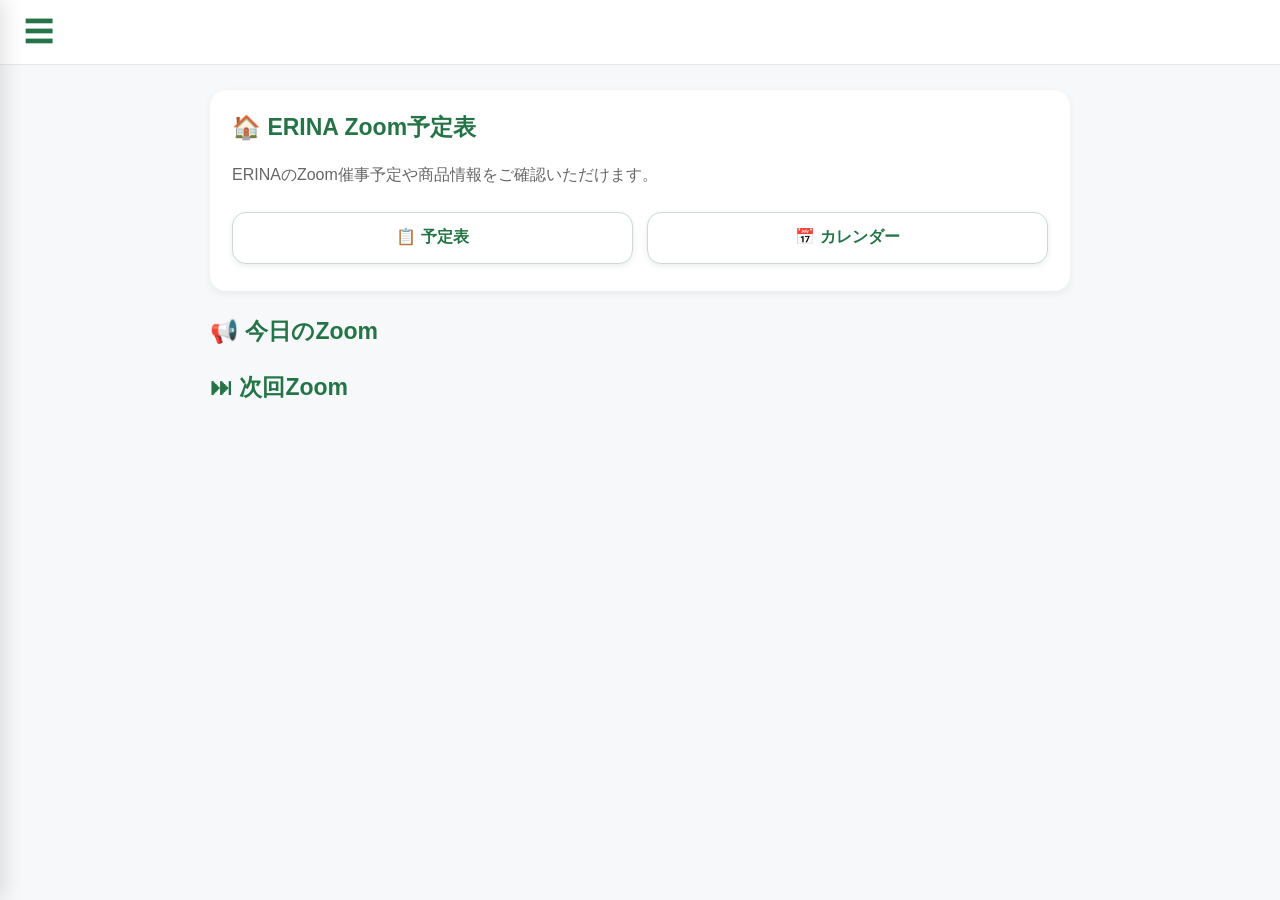
==== index.html @ e4d7b97b "変更" ====
<!DOCTYPE html>
<html lang="ja">

<head>

<meta charset="UTF-8">

<meta name="viewport" content="width=device-width, initial-scale=1.0">

<title>ERINA Zoom予定表</title>

<link rel="stylesheet" href="style.css">

<link rel="manifest" href="./manifest.json">

</head>


<body>


<!-- ===================== -->
<!-- ヘッダー -->
<!-- ===================== -->

<header class="header">

    <div class="header-inner">


        <!-- 三本線メニュー -->

        <button
            id="menuButton"
            class="menu-button"
            type="button"
            aria-label="メニュー"
        >
            ☰
        </button>


    </div>

</header>



<!-- ===================== -->
<!-- メニュー背景 -->
<!-- ===================== -->

<div
    id="menuOverlay"
    class="menu-overlay"
></div>



<!-- ===================== -->
<!-- サイドメニュー -->
<!-- ===================== -->

<nav
    id="sideMenu"
    class="side-menu"
>


    <div class="side-menu-header">

        <strong>
            ERINA
        </strong>


        <button
            id="menuClose"
            type="button"
            aria-label="閉じる"
        >
            ×
        </button>

    </div>



    <div class="side-menu-content">


        <button
            class="menu-item active"
            data-view="home"
        >
            🏠 ホーム
        </button>



        <button
            class="menu-item"
            data-view="schedule"
        >
            📋 催事予定表
        </button>



        <button
            class="menu-item"
            data-view="calendar"
        >
            📅 カレンダー
        </button>



        <!-- ================= -->
        <!-- 使い方 -->
        <!-- ================= -->

        <div class="menu-group">

            <div class="menu-group-title">
                📱 使い方
            </div>


            <button
                class="submenu-item"
                data-guide="iphone"
            >
                iPhone
            </button>


            <button
                class="submenu-item"
                data-guide="ipad"
            >
                iPad
            </button>


            <button
                class="submenu-item"
                data-guide="android"
            >
                Android
            </button>


            <button
                class="submenu-item"
                data-guide="zoom"
            >
                Zoomアプリのインストール
            </button>

        </div>



        <!-- ================= -->
        <!-- 商品紹介 -->
        <!-- ================= -->

        <div class="menu-group">

            <div class="menu-group-title">
                🛍️ 商品紹介
            </div>


            <button
                class="submenu-item"
                data-category="スキンケア"
            >
                スキンケア
            </button>


            <button
                class="submenu-item"
                data-category="ヘルスケア"
            >
                ヘルスケア
            </button>


            <button
                class="submenu-item"
                data-category="生活用品"
            >
                生活用品
            </button>


            <button
                class="submenu-item"
                data-category="販促品"
            >
                販促品
            </button>

        </div>


    </div>

</nav>



<!-- ===================== -->
<!-- メイン -->
<!-- ===================== -->

<main>


<!-- ===================== -->
<!-- ホーム -->
<!-- ===================== -->

<section
    id="homeView"
    class="app-view active-view"
>


    <div class="home-card">

    <h2>
        🏠 ERINA Zoom予定表
    </h2>


    <p>
        ERINAのZoom催事予定や商品情報をご確認いただけます。
    </p>


    <div class="home-buttons">

        <button
            type="button"
            class="home-nav-button"
            data-view="schedule"
        >
            📋 予定表
        </button>


        <button
            type="button"
            class="home-nav-button"
            data-view="calendar"
        >
            📅 カレンダー
        </button>

    </div>

</div>



    <section>

        <h2>
            📢 今日のZoom
        </h2>


        <div id="today">

        </div>

    </section>



    <section>

        <h2>
            ⏭ 次回Zoom
        </h2>


        <div id="next">

        </div>

    </section>


</section>



<!-- ===================== -->
<!-- 催事予定表 -->
<!-- ===================== -->

<section
    id="scheduleView"
    class="app-view"
    style="display:none;"
>


    <h2>
        📋 催事予定表
    </h2>


    <section>

        <h3>
            📢 今日のZoom
        </h3>


        <div id="scheduleToday">

        </div>

    </section>



    <section>

        <h3>
            📅 今週の予定
        </h3>


        <div id="week">

        </div>

    </section>



    <section>

        <h3>
            📋 スケジュール表
        </h3>


        <div id="allSchedule">

        </div>

    </section>


</section>



<!-- ===================== -->
<!-- カレンダー -->
<!-- ===================== -->

<section
    id="calendarView"
    class="app-view"
    style="display:none;"
>


    <div class="calendar-header">


        <button id="prevMonth">
            ◀
        </button>


        <h2 id="monthTitle">
        </h2>


        <button id="nextMonth">
            ▶
        </button>


    </div>



    <div class="calendar-week">

        <div>月</div>
        <div>火</div>
        <div>水</div>
        <div>木</div>
        <div>金</div>
        <div>土</div>
        <div>日</div>

    </div>



    <div id="calendar">

    </div>


</section>



<!-- ===================== -->
<!-- 使い方 -->
<!-- ===================== -->

<section
    id="guideView"
    class="app-view"
    style="display:none;"
>


    <h2>
        📱 使い方
    </h2>


    <div id="guideContent">

        <p class="empty">
            使い方を選択してください。
        </p>

    </div>


</section>



<!-- ===================== -->
<!-- 商品紹介 -->
<!-- ===================== -->

<section
    id="productsView"
    class="app-view"
    style="display:none;"
>


    <h2>
        🛍️ 商品紹介
    </h2>


    <div id="productList">

        <p class="empty">
            商品カテゴリーを選択してください。
        </p>

    </div>


</section>


</main>



<!-- ===================== -->
<!-- 催事詳細モーダル -->
<!-- ===================== -->

<div
    id="modal"
    class="modal"
>


    <div class="modal-content">


        <button id="closeModal">
            ×
        </button>


        <div id="eventDetail">

        </div>


    </div>

</div>

<!-- ===================== -->
<!-- Zoomパスワードモーダル -->
<!-- ===================== -->

<div
    id="passwordModal"
    class="modal"
>

    <div class="modal-content">

        <button
            id="closePasswordModal"
            type="button"
        >
            ×
        </button>

        <div id="passwordContent">

            <h2>
                🔐 Zoom参加パスワード
            </h2>

            <p>
                この催事はパスワードが必要です。
            </p>

            <input
                type="password"
                id="zoomPassword"
                placeholder="パスワードを入力してください"
                autocomplete="off"
            >

            <button
                id="passwordSubmit"
                type="button"
                class="zoom-btn"
            >
                Zoomに参加
            </button>

            <p
                id="passwordError"
                style="display:none;"
            >
                パスワードが正しくありません。
            </p>

        </div>

    </div>

</div>

<!-- ===================== -->
<!-- JavaScript -->
<!-- ===================== -->

<script src="app.js"></script>


</body>

</html>
---- style.css ----
/* ===============================
   ERINA Zoom予定表
   新デザイン
================================ */


/* ===============================
   基本
================================ */

* {
    box-sizing: border-box;
}


html {
    margin: 0;
    padding: 0;
}


body {
    margin: 0;
    padding: 0;

    font-family:
        -apple-system,
        BlinkMacSystemFont,
        "Segoe UI",
        "Hiragino Kaku Gothic ProN",
        "Yu Gothic",
        sans-serif;

    background: #f7f8fa;
    color: #333;
}


/* ===============================
   ヘッダー
================================ */

.header {
    background: #ffffff;

    border-bottom: 1px solid #e5e7eb;

    position: sticky;
    top: 0;

    z-index: 1000;
}


.header-inner {
    min-height: 64px;

    display: flex;
    align-items: center;

    padding: 8px 15px;
}


/* ===============================
   三本線ボタン
================================ */

.menu-button {
    width: 48px;
    height: 48px;

    border: none;
    border-radius: 12px;

    background: #ffffff;

    color: #247447;

    font-size: 30px;
    line-height: 1;

    cursor: pointer;

    display: flex;
    align-items: center;
    justify-content: center;

    padding: 0;
}


.menu-button:hover {
    background: #f0f5f2;
}


.menu-button:active {
    transform: scale(0.96);
}


/* ===============================
   メニュー背景
================================ */

.menu-overlay {
    position: fixed;

    inset: 0;

    background: rgba(0, 0, 0, 0.35);

    z-index: 1998;

    display: none;
}


.menu-overlay.show {
    display: block;
}


/* ===============================
   サイドメニュー
================================ */

.side-menu {
    position: fixed;

    top: 0;
    left: 0;

    width: 300px;
    max-width: 85vw;
    height: 100vh;

    background: #ffffff;

    z-index: 1999;

    transform: translateX(-100%);

    transition: transform 0.25s ease;

    box-shadow: 4px 0 20px rgba(0, 0, 0, 0.12);

    overflow-y: auto;
}


.side-menu.open {
    transform: translateX(0);
}


/* ===============================
   メニュー上部
================================ */

.side-menu-header {
    height: 70px;

    display: flex;

    align-items: center;
    justify-content: space-between;

    padding: 0 18px;

    border-bottom: 1px solid #eeeeee;

    background: #f8faf9;
}


.side-menu-header strong {
    font-size: 22px;

    color: #247447;
}


#menuClose {
    width: 42px;
    height: 42px;

    border: none;
    border-radius: 50%;

    background: #eeeeee;

    color: #555;

    font-size: 28px;

    cursor: pointer;
}


#menuClose:hover {
    background: #e2e2e2;
}


/* ===============================
   メニュー内容
================================ */

.side-menu-content {
    padding: 12px;
}


.menu-item,
.submenu-item {
    width: 100%;

    border: none;

    background: transparent;

    text-align: left;

    cursor: pointer;

    font-family: inherit;

    color: #333;
}


/* メインメニュー */

.menu-item {
    padding: 15px 14px;

    margin-bottom: 4px;

    border-radius: 10px;

    font-size: 16px;

    font-weight: 600;
}


.menu-item:hover {
    background: #f1f6f3;
}


.menu-item.active {
    background: #e8f3ed;

    color: #247447;
}


/* ===============================
   メニューグループ
================================ */

.menu-group {
    margin-top: 10px;

    padding-top: 10px;

    border-top: 1px solid #eeeeee;
}


.menu-group-title {
    padding: 10px 14px 7px;

    color: #247447;

    font-size: 15px;

    font-weight: bold;
}


.submenu-item {
    padding: 11px 14px 11px 34px;

    border-radius: 8px;

    font-size: 15px;
}


.submenu-item:hover {
    background: #f5f7f6;
}


/* ===============================
   メインコンテンツ
================================ */

main {
    width: 100%;

    max-width: 900px;

    margin: 0 auto;

    padding: 20px 15px 50px;
}


.app-view {
    width: 100%;
}


.app-view h2 {
    margin: 10px 0 18px;

    font-size: 21px;

    color: #247447;
}


.app-view h3 {
    margin: 22px 0 12px;

    font-size: 17px;

    color: #555;
}


/* ===============================
   ホーム
================================ */

.home-card {
    background: #ffffff;

    border-radius: 16px;

    padding: 22px;

    margin-bottom: 25px;

    box-shadow:
        0 3px 10px rgba(0, 0, 0, 0.06);
}


.home-card h2 {
    margin-top: 0;

    color: #247447;
}


.home-card p {
    margin-bottom: 0;

    line-height: 1.8;

    color: #666;
}


/* ===============================
   セクション
================================ */

section {
    margin-bottom: 25px;
}


/* ===============================
   イベントカード
================================ */

.event-card {
    display: block;

    background: #ffffff;

    padding: 18px 20px;

    border-radius: 16px;

    margin-bottom: 12px;

    box-shadow:
        0 3px 10px rgba(0, 0, 0, 0.06);

    cursor: pointer;

    transition:
        transform 0.15s ease,
        box-shadow 0.15s ease;
}


.event-card:hover {
    transform: translateY(-1px);

    box-shadow:
        0 5px 14px rgba(0, 0, 0, 0.09);
}


.event-header {
    display: flex;

    align-items: center;

    justify-content: space-between;

    gap: 10px;

    margin-bottom: 8px;
}


.event-date {
    font-size: 17px;

    font-weight: bold;

    color: #247447;
}


.event-time {
    font-size: 15px;

    color: #555;

    font-weight: bold;
}


.event-title {
    font-size: 18px;

    font-weight: bold;

    color: #222;

    line-height: 1.5;

    margin-top: 8px;
}


/* ===============================
   今日・次回
================================ */

#today .event-card {
    border-left: 6px solid #247447;
}


#next .event-card {
    background: #eef7ff;

    border-left: 6px solid #3478d4;
}


#week .event-card {
    border-left: 6px solid #247447;
}


/* ===============================
   Zoomボタン
================================ */

.zoom-btn {
    display: inline-block;

    margin-top: 15px;

    background: #2d8cff;

    color: #ffffff;

    padding: 12px 25px;

    border-radius: 30px;

    text-decoration: none;

    font-weight: bold;

    text-align: center;
}


.zoom-btn:hover {
    opacity: 0.85;
}


/* ===============================
   空表示
================================ */

.empty {
    background: #ffffff;

    padding: 20px;

    border-radius: 15px;

    text-align: center;

    color: #777;
}


/* ===============================
   カレンダー
================================ */

.calendar-header {
    display: flex;

    justify-content: space-between;

    align-items: center;

    margin-bottom: 15px;
}


.calendar-header button {
    border: none;

    background: #ffffff;

    padding: 10px 15px;

    border-radius: 10px;

    cursor: pointer;

    box-shadow:
        0 2px 5px rgba(0, 0, 0, 0.08);
}


.calendar-header h2 {
    margin: 0;
}


.calendar-week {
    display: grid;

    grid-template-columns: repeat(7, 1fr);

    background: #ffffff;

    border-radius: 10px 10px 0 0;

    overflow: hidden;
}


.calendar-week div {
    text-align: center;

    padding: 10px 0;

    font-weight: bold;

    border-bottom: 1px solid #eeeeee;
}


#calendar {
    display: grid;

    grid-template-columns: repeat(7, 1fr);

    background: #ffffff;

    border-radius: 0 0 15px 15px;

    overflow: hidden;
}


.calendar-day {
    min-height: 100px;

    padding: 8px;

    border: 1px solid #eeeeee;

    cursor: pointer;
}


.calendar-event {
    color: #ffffff;

    font-size: 12px;

    border-radius: 5px;

    padding: 4px;

    margin-top: 5px;

    overflow: hidden;

    white-space: nowrap;

    text-overflow: ellipsis;
}


/* ===============================
   使い方
================================ */

#guideContent {
    margin-top: 15px;
}


.guide-image {
    width: 100%;

    margin-top: 20px;

    text-align: center;
}


.guide-image img {
    display: block;

    width: 100%;

    max-width: 1200px;

    height: auto;

    margin: 0 auto;

    border-radius: 12px;
}


.guide-button {
    display: block;

    width: 100%;

    padding: 14px 18px;

    margin-bottom: 10px;

    border: none;

    border-radius: 10px;

    background: #ffffff;

    color: #247447;

    font-size: 16px;

    font-weight: bold;

    text-align: left;

    cursor: pointer;

    box-shadow:
        0 2px 7px rgba(0, 0, 0, 0.06);
}


/* ===============================
   商品
================================ */

#productList {
    margin-top: 15px;
}


.product-card {
    background: #ffffff;

    border-radius: 16px;

    padding: 18px;

    margin-bottom: 15px;

    box-shadow:
        0 3px 10px rgba(0, 0, 0, 0.06);
}


.product-card img {
    display: block;

    width: 100%;

    max-height: 240px;

    object-fit: contain;

    border-radius: 12px;

    margin-bottom: 15px;
}


.product-card h3 {
    margin: 0 0 8px;

    color: #247447;
}


.product-card p {
    line-height: 1.7;

    color: #666;
}


.product-link {
    display: inline-block;

    margin-top: 10px;

    padding: 10px 18px;

    border-radius: 25px;

    background: #247447;

    color: #ffffff;

    text-decoration: none;

    font-weight: bold;
}


/* ===============================
   プログラム
================================ */

.program-list {
    margin-top: 15px;
}


.program-item {
    display: flex;

    gap: 12px;

    background: #f7f8fa;

    border-radius: 12px;

    padding: 12px;

    margin-bottom: 10px;
}


.program-content {
    flex: 1;
}


.program-time {
    font-weight: bold;

    color: #1976d2;

    margin-bottom: 5px;
}


.program-title {
    font-size: 16px;

    font-weight: 500;
}


.program-person {
    margin-top: 5px;

    color: #555;

    font-size: 14px;

    line-height: 1.5;

    white-space: pre-line;
}


/* ===============================
   モーダル
================================ */

.modal {
    position: fixed;

    inset: 0;

    background: rgba(0, 0, 0, 0.55);

    display: none;

    align-items: center;

    justify-content: center;

    z-index: 9999;
}


.modal.show {
    display: flex;
}


.modal-content {
    position: relative;

    background: #ffffff;

    width: 520px;

    max-width: 90%;

    max-height: 90vh;

    overflow-y: auto;

    border-radius: 20px;

    padding: 25px;
}


#closeModal {
    position: absolute;

    top: 10px;

    right: 10px;

    width: 40px;

    height: 40px;

    border-radius: 50%;

    border: none;

    background: #eeeeee;

    font-size: 28px;

    line-height: 35px;

    cursor: pointer;

    z-index: 10;
}


.modal-image {
    width: 100%;

    border-radius: 15px;

    margin-bottom: 20px;
}


.modal-content h2 {
    font-size: 22px;

    margin-top: 10px;
}


.modal-zoom {
    width: 100%;

    text-align: center;
}


/* ===============================
   更新表示
================================ */

#updateNotice {
    text-align: center;

    margin: 10px;
}


.show-update {
    background: #e8f5e9;

    color: #2e7d32;

    padding: 10px;

    border-radius: 10px;

    font-weight: bold;
}


/* ===============================
   スマホ
================================ */

@media (max-width: 600px) {


    .header-inner {
        min-height: 58px;

        padding: 5px 10px;
    }


    .menu-button {
        width: 46px;

        height: 46px;

        font-size: 28px;
    }


    .side-menu {
        width: 285px;
    }


    main {
        padding: 15px 12px 40px;
    }


    .home-card {
        padding: 18px;
    }


    .event-card {
        padding: 16px;
    }


    .event-date {
        font-size: 16px;
    }


    .event-title {
        font-size: 17px;
    }


    .event-header {
        align-items: flex-start;
    }


    .calendar-day {
        min-height: 75px;

        padding: 5px;

        font-size: 13px;
    }


    .calendar-event {
        font-size: 10px;

        padding: 3px;
    }


    .modal {
        align-items: stretch;

        justify-content: stretch;
    }


    .modal-content {
        width: 100%;

        max-width: none;

        height: 100%;

        max-height: none;

        border-radius: 0;

        padding: 20px;

        overflow-y: auto;
    }


    #closeModal {
        top: 15px;

        right: 15px;

        width: 45px;

        height: 45px;

        font-size: 30px;
    }

}
/* パスワードモーダル ×ボタン */
#closePasswordModal {
    position: absolute !important;
    top: 12px !important;
    right: 12px !important;

    width: 44px !important;
    height: 44px !important;

    padding: 0 !important;
    margin: 0 !important;

    border: none !important;
    border-radius: 50% !important;

    background: #eeeeee !important;
    color: #555 !important;

    font-size: 28px !important;
    line-height: 44px !important;

    cursor: pointer;

    display: flex !important;
    align-items: center;
    justify-content: center;
}

#closePasswordModal:hover {
    background: #e2e2e2 !important;
}

/* パスワード入力欄 */
#zoomPassword {
    height: 44px;
    padding: 0 12px;
    font-size: 16px;
    border: 1px solid #cccccc;
    border-radius: 8px;
    box-sizing: border-box;
}

/* ==================================================
   ERINA Zoom予定表
   端末サイズ別レイアウト調整
   ================================================== */


/* ------------------------------------------
   📱 小型スマホ
   iPhone SEなど
   320px ～ 374px
   ------------------------------------------ */
@media (max-width: 374px) {

    body {
        font-size: 14px;
    }

    .header-inner {
        min-height: 56px;
        padding: 4px 8px;
    }

    .menu-button {
        width: 44px;
        height: 44px;
        font-size: 27px;
    }

    main {
        padding: 12px 10px 35px;
    }

    .app-view h2 {
        font-size: 19px;
        margin: 8px 0 15px;
    }

    .event-card {
        padding: 14px;
        border-radius: 14px;
    }

    .event-date {
        font-size: 15px;
    }

    .event-time {
        font-size: 14px;
    }

    .event-title {
        font-size: 16px;
    }

    .zoom-btn {
        width: 100%;
        padding: 12px 18px;
        font-size: 15px;
    }

    .modal-content {
        padding: 18px;
    }

    .modal-content h2 {
        font-size: 20px;
    }

    #zoomPassword {
        height: 44px;
        font-size: 16px;
    }

    #passwordSubmit {
        min-height: 44px;
        font-size: 15px;
    }
}


/* ------------------------------------------
   📱 スマートフォン
   iPhone / Android
   375px ～ 600px
   ------------------------------------------ */
@media (min-width: 375px) and (max-width: 600px) {

    body {
        font-size: 15px;
    }

    .header-inner {
        min-height: 58px;
        padding: 5px 10px;
    }

    .menu-button {
        width: 46px;
        height: 46px;
        font-size: 28px;
    }

    main {
        padding: 15px 12px 40px;
    }

    .app-view h2 {
        font-size: 20px;
    }

    .event-card {
        padding: 16px;
        border-radius: 15px;
    }

    .event-date {
        font-size: 16px;
    }

    .event-time {
        font-size: 15px;
    }

    .event-title {
        font-size: 17px;
    }

    .zoom-btn {
        min-height: 44px;
        padding: 12px 20px;
        font-size: 15px;
    }

    .modal-content {
        padding: 20px;
    }

    .modal-content h2 {
        font-size: 21px;
    }

    #zoomPassword {
        height: 44px;
        font-size: 16px;
    }

    #passwordSubmit {
        min-height: 44px;
        font-size: 15px;
    }
}


/* ------------------------------------------
   📱 iPad / タブレット
   縦・横
   601px ～ 1024px
   ------------------------------------------ */
@media (min-width: 601px) and (max-width: 1024px) {

    body {
        font-size: 16px;
    }

    .header-inner {
        min-height: 68px;
        padding: 8px 20px;
    }

    .menu-button {
        width: 50px;
        height: 50px;
        font-size: 30px;
    }

    main {
        max-width: 900px;
        padding: 25px 22px 60px;
    }

    .app-view h2 {
        font-size: 23px;
    }

    .event-card {
        padding: 20px 22px;
        border-radius: 17px;
    }

    .event-date {
        font-size: 18px;
    }

    .event-time {
        font-size: 16px;
    }

    .event-title {
        font-size: 19px;
    }

    .zoom-btn {
        min-height: 46px;
        padding: 13px 26px;
        font-size: 16px;
    }

    .modal-content {
        width: 560px;
        padding: 28px;
    }

    .modal-content h2 {
        font-size: 24px;
    }

    #zoomPassword {
        height: 46px;
        font-size: 16px;
    }

    #passwordSubmit {
        min-height: 46px;
        font-size: 16px;
    }
}


/* ------------------------------------------
   💻 PC
   1025px ～ 1440px
   ------------------------------------------ */
@media (min-width: 1025px) and (max-width: 1440px) {

    body {
        font-size: 16px;
    }

    main {
        max-width: 900px;
        padding: 25px 20px 60px;
    }

    .app-view h2 {
        font-size: 23px;
    }

    .event-card {
        padding: 20px 22px;
    }

    .event-date {
        font-size: 18px;
    }

    .event-title {
        font-size: 19px;
    }

    .zoom-btn {
        min-height: 46px;
        font-size: 16px;
    }
}


/* ------------------------------------------
   🖥️ 大画面PC
   1441px以上
   ------------------------------------------ */
@media (min-width: 1441px) {

    body {
        font-size: 17px;
    }

    main {
        max-width: 1000px;
        padding: 30px 25px 70px;
    }

    .app-view h2 {
        font-size: 25px;
    }

    .event-card {
        padding: 22px 25px;
    }

    .event-date {
        font-size: 19px;
    }

    .event-title {
        font-size: 20px;
    }

    .zoom-btn {
        min-height: 48px;
        padding: 13px 28px;
        font-size: 17px;
    }
}


/* ==================================================
   パスワードモーダル
   端末別サイズ調整
   ================================================== */


/* 📱 スマホ */
@media (max-width: 600px) {

    #passwordModal .modal-content {
        width: calc(100% - 20px);
        max-width: 460px;
        min-height: auto;
        padding: 28px 18px 22px;
        border-radius: 18px;
    }

    #passwordModal h2 {
        font-size: 21px;
        line-height: 1.5;
        padding-right: 45px;
    }

    #passwordModal p {
        font-size: 14px;
        line-height: 1.7;
    }

    #zoomPassword {
        width: 100%;
        height: 44px;
        font-size: 16px;
    }

    #passwordSubmit {
        height: 44px;
        padding: 0 20px;
        font-size: 15px;
        white-space: nowrap;
    }
}


/* 📱 小型スマホ */
@media (max-width: 374px) {

    #passwordModal .modal-content {
        padding: 25px 14px 20px;
    }

    #passwordModal h2 {
        font-size: 19px;
    }

    #passwordModal p {
        font-size: 13px;
    }

    #zoomPassword {
        font-size: 16px;
    }

    #passwordSubmit {
        font-size: 14px;
        padding: 0 15px;
    }
}


/* 📱 iPad / タブレット */
@media (min-width: 601px) and (max-width: 1024px) {

    #passwordModal .modal-content {
        width: 560px;
        max-width: 90%;
        padding: 30px;
        border-radius: 20px;
    }

    #passwordModal h2 {
        font-size: 24px;
    }

    #passwordModal p {
        font-size: 16px;
    }

    #zoomPassword {
        height: 46px;
        font-size: 17px;
    }

    #passwordSubmit {
        height: 46px;
        font-size: 16px;
    }
}


/* 💻 PC */
@media (min-width: 1025px) {

    #passwordModal .modal-content {
        width: 560px;
        padding: 30px;
        border-radius: 20px;
    }

    #passwordModal h2 {
        font-size: 24px;
    }

    #passwordModal p {
        font-size: 16px;
    }

    #zoomPassword {
        height: 46px;
        font-size: 16px;
    }

    #passwordSubmit {
        height: 46px;
        font-size: 16px;
    }
}
/* =========================
   ホーム画面ナビボタン
   ========================= */

.home-buttons {
    display: flex;
    gap: 14px;
    margin-top: 22px;
    margin-bottom: 5px;
}

.home-nav-button {
    flex: 1;
    min-height: 52px;
    padding: 12px 18px;

    border: 1px solid #cfd8d5;
    border-radius: 14px;

    background: #ffffff;
    color: #247447;

    font-size: 16px;
    font-weight: 600;

    cursor: pointer;

    box-shadow: 0 2px 6px rgba(0, 0, 0, 0.08);

    transition:
        transform 0.15s ease,
        box-shadow 0.15s ease,
        background 0.15s ease;
}

.home-nav-button:hover {
    background: #f2f8f5;
    box-shadow: 0 4px 10px rgba(0, 0, 0, 0.10);
}

.home-nav-button:active {
    transform: scale(0.97);
}
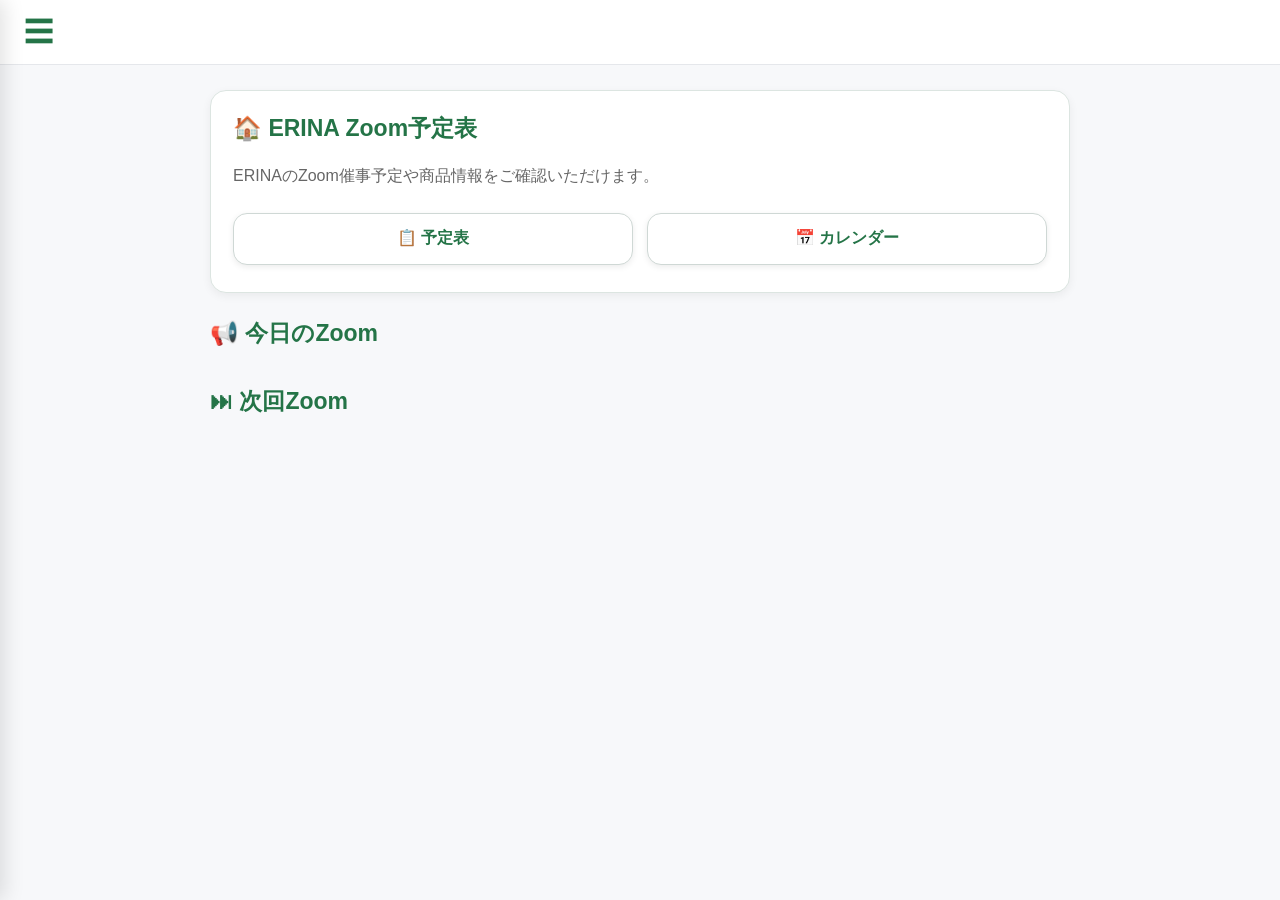
==== commit 80a6e4ff: "変更" ====
--- a/index.html
+++ b/index.html
@@ -26,7 +26,6 @@
 <header class="header">
 
     <div class="header-inner">
-
 
         <!-- 三本線メニュー -->
 
@@ -39,7 +38,6 @@
             ☰
         </button>
 
-
     </div>
 
 </header>
@@ -66,14 +64,12 @@
     class="side-menu"
 >
 
-
     <div class="side-menu-header">
 
         <strong>
             ERINA
         </strong>
 
-
         <button
             id="menuClose"
             type="button"
@@ -232,38 +228,38 @@
 
     <div class="home-card">
 
-    <h2>
-        🏠 ERINA Zoom予定表
-    </h2>
-
-
-    <p>
-        ERINAのZoom催事予定や商品情報をご確認いただけます。
-    </p>
-
-
-    <div class="home-buttons">
-
-        <button
-            type="button"
-            class="home-nav-button"
-            data-view="schedule"
-        >
-            📋 予定表
-        </button>
-
-
-        <button
-            type="button"
-            class="home-nav-button"
-            data-view="calendar"
-        >
-            📅 カレンダー
-        </button>
-
-    </div>
-
-</div>
+        <h2>
+            🏠 ERINA Zoom予定表
+        </h2>
+
+
+        <p>
+            ERINAのZoom催事予定や商品情報をご確認いただけます。
+        </p>
+
+
+        <div class="home-buttons">
+
+            <button
+                type="button"
+                class="home-nav-button"
+                data-view="schedule"
+            >
+                📋 予定表
+            </button>
+
+
+            <button
+                type="button"
+                class="home-nav-button"
+                data-view="calendar"
+            >
+                📅 カレンダー
+            </button>
+
+        </div>
+
+    </div>
 
 
 
@@ -316,6 +312,28 @@
     </h2>
 
 
+    <div class="schedule-calendar-buttons">
+
+        <button
+            type="button"
+            class="schedule-calendar-button active"
+            data-view="schedule"
+        >
+            📋 予定表
+        </button>
+
+
+        <button
+            type="button"
+            class="schedule-calendar-button"
+            data-view="calendar"
+        >
+            📅 カレンダー
+        </button>
+
+    </div>
+
+
     <section>
 
         <h3>
@@ -375,6 +393,29 @@
 >
 
 
+    <div class="schedule-calendar-buttons">
+
+        <button
+            type="button"
+            class="schedule-calendar-button"
+            data-view="schedule"
+        >
+            📋 予定表
+        </button>
+
+
+        <button
+            type="button"
+            class="schedule-calendar-button active"
+            data-view="calendar"
+        >
+            📅 カレンダー
+        </button>
+
+    </div>
+
+
+
     <div class="calendar-header">
 
 
@@ -390,7 +431,6 @@
         <button id="nextMonth">
             ▶
         </button>
-
 
     </div>
 
@@ -437,10 +477,6 @@
 
     <div id="guideContent">
 
-        <p class="empty">
-            使い方を選択してください。
-        </p>
-
     </div>
 
 
@@ -507,6 +543,8 @@
 
 </div>
 
+
+
 <!-- ===================== -->
 <!-- Zoomパスワードモーダル -->
 <!-- ===================== -->
@@ -525,15 +563,18 @@
             ×
         </button>
 
+
         <div id="passwordContent">
 
             <h2>
                 🔐 Zoom参加パスワード
             </h2>
 
+
             <p>
                 この催事はパスワードが必要です。
             </p>
+
 
             <input
                 type="password"
@@ -542,6 +583,7 @@
                 autocomplete="off"
             >
 
+
             <button
                 id="passwordSubmit"
                 type="button"
@@ -550,6 +592,7 @@
                 Zoomに参加
             </button>
 
+
             <p
                 id="passwordError"
                 style="display:none;"
@@ -563,6 +606,8 @@
 
 </div>
 
+
+
 <!-- ===================== -->
 <!-- JavaScript -->
 <!-- ===================== -->
--- a/style.css
+++ b/style.css
@@ -61,7 +61,26 @@
     padding: 8px 15px;
 }
 
-
+.logo-area {
+    flex-shrink: 0;
+    
+    width: 48px;
+    height: 48px;
+    
+    display: flex;
+    align-items: center;
+    justify-content: center;
+}
+
+
+.logo {
+    display: block;
+    
+    width: 48px;
+    height: 48px;
+    
+    object-fit: contain;
+}
 /* ===============================
    三本線ボタン
 ================================ */
@@ -1394,7 +1413,6 @@
     }
 }
 
-
 /* ==================================================
    パスワードモーダル
    端末別サイズ調整
@@ -1521,6 +1539,7 @@
         font-size: 16px;
     }
 }
+
 /* =========================
    ホーム画面ナビボタン
    ========================= */
@@ -1536,24 +1555,15 @@
     flex: 1;
     min-height: 52px;
     padding: 12px 18px;
-
     border: 1px solid #cfd8d5;
     border-radius: 14px;
-
     background: #ffffff;
     color: #247447;
-
     font-size: 16px;
     font-weight: 600;
-
     cursor: pointer;
-
     box-shadow: 0 2px 6px rgba(0, 0, 0, 0.08);
-
-    transition:
-        transform 0.15s ease,
-        box-shadow 0.15s ease,
-        background 0.15s ease;
+    transition: transform 0.15s ease, box-shadow 0.15s ease, background 0.15s ease;
 }
 
 .home-nav-button:hover {
@@ -1563,4 +1573,341 @@
 
 .home-nav-button:active {
     transform: scale(0.97);
+}
+
+
+/* =========================
+   予定表・カレンダー切り替え
+   ========================= */
+
+.schedule-calendar-buttons {
+    display: flex;
+    gap: 10px;
+    margin: 0 0 20px;
+}
+
+.schedule-calendar-button {
+    flex: 1;
+    min-height: 48px;
+    padding: 10px 14px;
+    border: 1px solid #cfd8d5;
+    border-radius: 12px;
+    background: #ffffff;
+    color: #247447;
+    font-size: 15px;
+    font-weight: 600;
+    cursor: pointer;
+    transition: background 0.15s ease, color 0.15s ease, transform 0.15s ease;
+}
+
+.schedule-calendar-button.active {
+    background: #247447;
+    color: #ffffff;
+    border-color: #247447;
+}
+
+.schedule-calendar-button:active {
+    transform: scale(0.97);
+}
+
+
+/* =========================
+   予定表
+   ========================= */
+
+#scheduleView section {
+    margin-top: 20px;
+}
+
+#scheduleView h3 {
+    margin-bottom: 12px;
+    padding-left: 4px;
+    font-size: 18px;
+}
+
+#scheduleToday,
+#week,
+#allSchedule {
+    display: flex;
+    flex-direction: column;
+    gap: 10px;
+}
+
+
+/* =========================
+   カレンダー
+   ========================= */
+
+#calendarView {
+    padding-bottom: 20px;
+}
+
+.calendar-header {
+    gap: 10px;
+}
+
+.calendar-header h2 {
+    flex: 1;
+    text-align: center;
+    font-size: 20px;
+}
+
+.calendar-header button {
+    width: 44px;
+    height: 44px;
+    border: 1px solid #cfd8d5;
+    border-radius: 12px;
+    background: #ffffff;
+    color: #247447;
+    font-size: 18px;
+}
+
+.calendar-header button:active {
+    transform: scale(0.95);
+}
+
+
+/* =========================
+   ホーム
+   ========================= */
+
+.home-card {
+    border: 1px solid #dce5e1;
+}
+
+#homeView > section {
+    margin-top: 24px;
+}
+
+#homeView > section h2 {
+    margin-bottom: 12px;
+}
+
+#today,
+#next {
+    display: flex;
+    flex-direction: column;
+    gap: 10px;
+}
+
+/* ===============================
+   使い方ページ
+================================ */
+
+#guideView {
+    max-width: 1000px;
+    margin: 0 auto;
+    padding: 20px;
+}
+
+
+#guideView > h2 {
+    font-size: 28px;
+    margin-bottom: 24px;
+}
+
+
+.guide-card {
+    font-size: 18px;
+    line-height: 1.8;
+}
+
+
+.guide-card h2 {
+    font-size: 28px;
+    margin-bottom: 20px;
+}
+
+
+.guide-card h3 {
+    font-size: 24px;
+    margin-top: 30px;
+    margin-bottom: 14px;
+}
+
+
+.guide-card h4 {
+    font-size: 20px;
+    margin-top: 20px;
+    margin-bottom: 12px;
+}
+
+
+.guide-intro {
+    font-size: 19px;
+    line-height: 1.9;
+    margin-bottom: 25px;
+}
+
+
+.guide-pattern {
+    margin-top: 30px;
+    padding: 22px;
+    border: 1px solid #ddd;
+    border-radius: 12px;
+    background: #fff;
+}
+
+
+.guide-pattern ol {
+    padding-left: 30px;
+}
+
+
+.guide-pattern li {
+    margin-bottom: 10px;
+}
+
+
+/* ===============================
+   画像を入れる場所
+================================ */
+
+.guide-image-placeholder {
+    margin-top: 25px;
+    min-height: 220px;
+
+    border: 2px dashed #aaa;
+    border-radius: 12px;
+
+    background: #f8f8f8;
+
+    display: flex;
+    flex-direction: column;
+
+    align-items: center;
+    justify-content: center;
+
+    text-align: center;
+}
+
+
+.guide-image-icon {
+    font-size: 48px;
+    margin-bottom: 10px;
+}
+
+
+.guide-image-placeholder p {
+    margin: 5px 0;
+
+    font-size: 20px;
+    font-weight: bold;
+}
+
+
+.guide-image-placeholder span {
+    font-size: 16px;
+    color: #777;
+}
+
+
+/* ===============================
+   Zoomインストールボタン
+================================ */
+
+.guide-button {
+    display: inline-block;
+
+    margin-top: 10px;
+    padding: 12px 20px;
+
+    border-radius: 8px;
+
+    text-decoration: none;
+
+    font-size: 18px;
+}
+
+
+/* ===============================
+   スマホ
+================================ */
+
+@media (max-width: 600px) {
+
+    #guideView {
+        padding: 15px;
+    }
+
+
+    #guideView > h2 {
+        font-size: 24px;
+    }
+
+
+    .guide-card {
+        font-size: 17px;
+    }
+
+
+    .guide-card h2 {
+        font-size: 24px;
+    }
+
+
+    .guide-card h3 {
+        font-size: 21px;
+    }
+
+
+    .guide-card h4 {
+        font-size: 18px;
+    }
+
+
+    .guide-intro {
+        font-size: 17px;
+    }
+
+
+    .guide-pattern {
+        padding: 16px;
+    }
+
+
+    .guide-image-placeholder {
+        min-height: 180px;
+    }
+
+}
+/* ===============================
+   Zoom インストールボタン
+================================ */
+
+.guide-button {
+    display: block;
+
+    width: 100%;
+    max-width: 420px;
+
+    margin: 18px auto;
+    padding: 15px 20px;
+
+    box-sizing: border-box;
+
+    background: #247447;
+    color: #ffffff;
+
+    border-radius: 10px;
+
+    text-align: center;
+    text-decoration: none;
+
+    font-size: 18px;
+    font-weight: bold;
+
+    box-shadow: 0 3px 8px rgba(0, 0, 0, 0.12);
+
+    transition: opacity 0.2s;
+}
+
+
+.guide-button:hover {
+    opacity: 0.85;
+}
+
+
+.guide-button:active {
+    opacity: 0.7;
 }
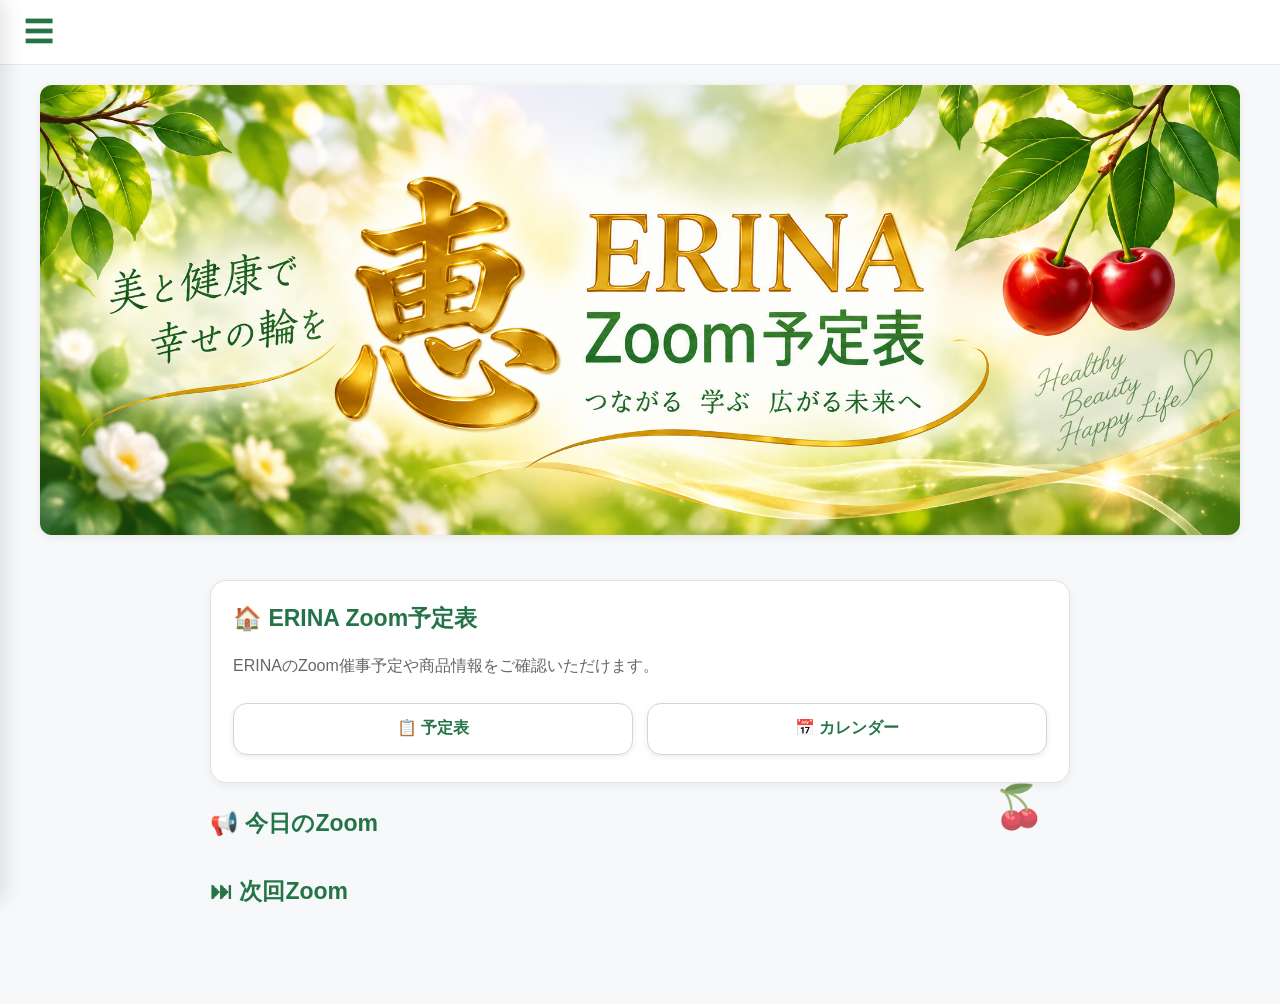
==== commit 7f45c7b5: "変更" ====
--- a/index.html
+++ b/index.html
@@ -12,12 +12,10 @@
 <link rel="stylesheet" href="style.css">
 
 <link rel="manifest" href="./manifest.json">
-
+<link rel="apple-touch-icon" href="./icons/icon-192.png">
 </head>
 
-
 <body>
-
 
 <!-- ===================== -->
 <!-- ヘッダー -->
@@ -42,6 +40,19 @@
 
 </header>
 
+<!-- ===================== -->
+<!-- ERINA ヘッダー画像 -->
+<!-- ===================== -->
+
+<div class="erina-header-image">
+
+    <img
+        src="./images/erina-header.png"
+        alt="ERINA Zoom予定表"
+    >
+
+</div>
+
 
 
 <!-- ===================== -->
@@ -175,7 +186,12 @@
             >
                 スキンケア
             </button>
-
+<button
+    class="submenu-item"
+    data-category="限定販売"
+>
+    └─ 限定販売
+</button>
 
             <button
                 class="submenu-item"
@@ -494,6 +510,41 @@
     style="display:none;"
 >
 
+<div class="product-category-buttons">
+
+    <button
+        type="button"
+        class="home-nav-button product-category-button"
+        data-view="home"
+    >
+        🏠 ホーム
+    </button>
+
+    <button
+        type="button"
+        class="product-category-button"
+        data-category="スキンケア"
+    >
+        スキンケア
+    </button>
+
+    <button
+        type="button"
+        class="product-category-button"
+        data-category="ヘルスケア"
+    >
+        ヘルスケア
+    </button>
+
+    <button
+        type="button"
+        class="product-category-button"
+        data-category="生活用品"
+    >
+        生活用品
+    </button>
+
+</div>
 
     <h2>
         🛍️ 商品紹介
--- a/style.css
+++ b/style.css
@@ -1910,4 +1910,140 @@
 
 .guide-button:active {
     opacity: 0.7;
+}
+/* ===============================
+   使い方画像
+================================ */
+
+.guide-image {
+    width: 100%;
+    margin-top: 25px;
+    text-align: center;
+}
+
+.guide-image img {
+    display: block;
+    width: 100%;
+    max-width: 1200px;
+    height: auto;
+    margin: 0 auto;
+    border-radius: 10px;
+}
+/* ERINA ヘッダー画像 */
+
+.erina-header-image {
+    width: 100%;
+    overflow: hidden;
+    background: #f5f7fa;
+}
+
+.erina-header-image {
+    width: calc(100% - 32px);
+    max-width: 1200px;
+    margin: 20px auto;
+    overflow: hidden;
+    border-radius: 12px;
+    background: #fff;
+    box-shadow: 0 2px 8px rgba(0, 0, 0, 0.08);
+}
+
+.erina-header-image img {
+    display: block;
+    width: 100%;
+    height: auto;
+    margin: 0;
+}
+
+/* =========================
+   今日のZoom
+   ========================= */
+
+#today {
+    position: relative;
+}
+
+/* 今日のZoomカードを薄いピンクにする */
+#today .event-card {
+    background: #fff5f8 !important;
+    border-left-color: #d95b82 !important;
+}
+
+/* 右下にさくらんぼ */
+#today::after {
+    content: "🍒";
+    position: absolute;
+    right: 25px;
+    bottom: 20px;
+    font-size: 42px;
+    opacity: 0.7;
+    pointer-events: none;
+}
+#today .empty {
+    background: #fff5f8;
+    border: 1px solid #f3d6df;
+    border-radius: 14px;
+    padding: 30px 20px;
+}
+
+/* 商品紹介 カテゴリーボタン */
+
+.product-category-buttons {
+    display: grid;
+    grid-template-columns: repeat(3, 1fr);
+    gap: 12px;
+    max-width: 900px;
+    margin: 0 auto 25px;
+    padding: 0 10px;
+    box-sizing: border-box;
+}
+
+.product-category-button {
+    min-height: 55px;
+    padding: 12px 15px;
+    background: #fff;
+    color: #247447;
+    border: 1px solid #cfd8d3;
+    border-radius: 10px;
+    font-size: 17px;
+    font-weight: bold;
+    cursor: pointer;
+    box-shadow: 0 2px 5px rgba(0,0,0,.08);
+}
+
+.product-category-button:hover {
+    background: #f5faf7;
+}
+
+@media (max-width: 600px) {
+
+    .product-category-buttons {
+        grid-template-columns: repeat(3, 1fr);
+        gap: 8px;
+    }
+
+    .product-category-button:first-child {
+        grid-column: 1 / -1;
+    }
+
+}
+/* 商品紹介ボタン 配置を強制 */
+
+.product-category-buttons {
+    display: grid !important;
+    grid-template-columns: repeat(3, 1fr) !important;
+    gap: 8px !important;
+}
+
+.product-category-button:first-child {
+    grid-column: 1 / -1 !important;
+}
+
+@media (max-width: 600px) {
+    .product-category-buttons {
+        grid-template-columns: repeat(3, 1fr) !important;
+    }
+
+    .product-category-button:first-child {
+        grid-column: 1 / -1 !important;
+    }
 }
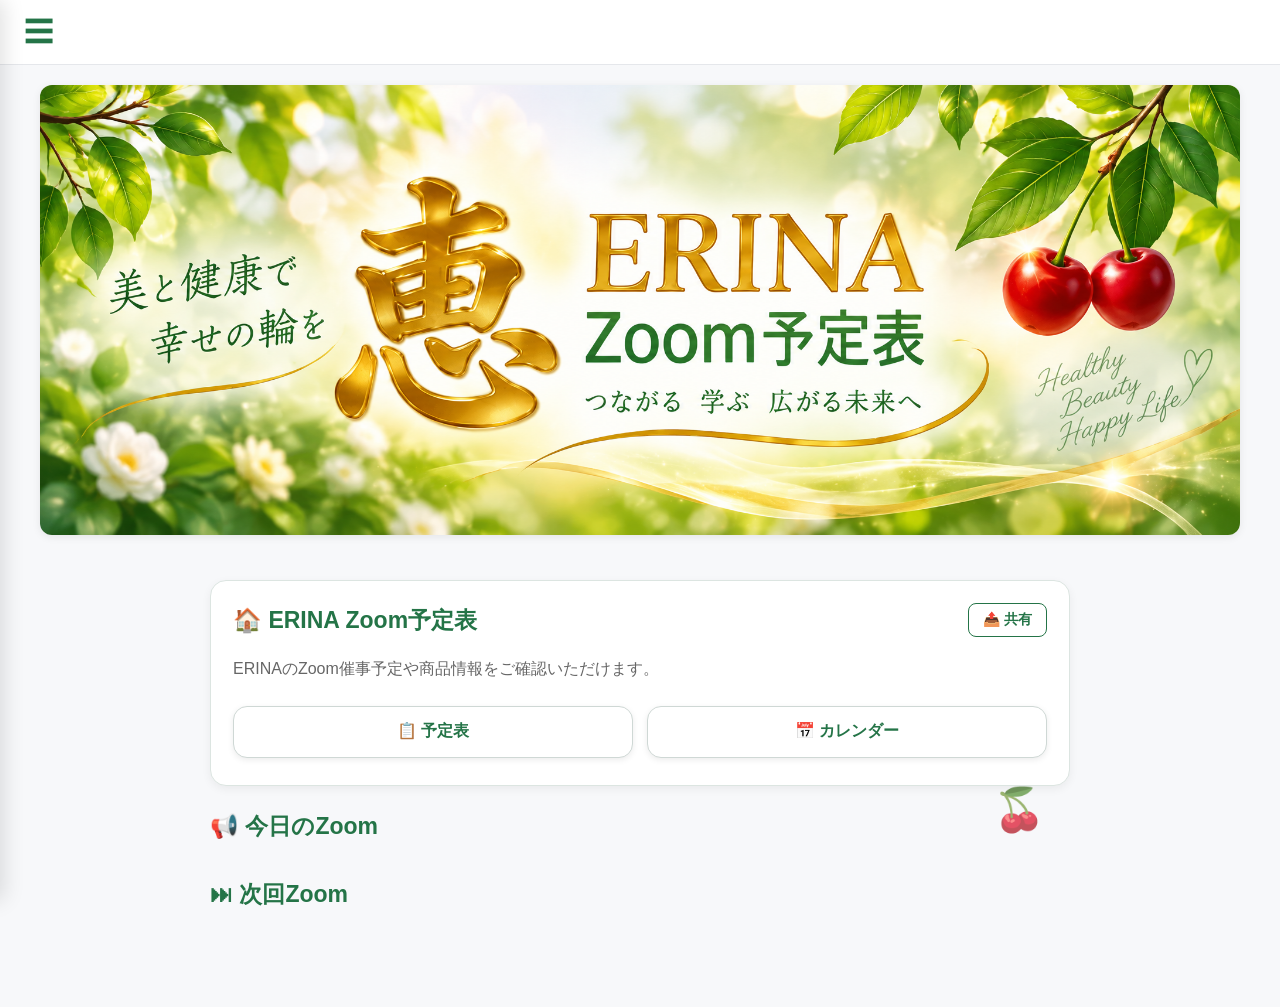
==== commit d720b0a7: "変更" ====
--- a/index.html
+++ b/index.html
@@ -244,9 +244,17 @@
 
     <div class="home-card">
 
-        <h2>
-            🏠 ERINA Zoom予定表
-        </h2>
+        <h2 class="home-title">
+    <span>🏠 ERINA Zoom予定表</span>
+
+    <button
+        type="button"
+        id="shareAppButton"
+        class="share-app-button"
+    >
+        📤 共有
+    </button>
+</h2>
 
 
         <p>
--- a/style.css
+++ b/style.css
@@ -618,11 +618,17 @@
 .calendar-day {
     min-height: 100px;
 
-    padding: 8px;
+    min-width: 0;
+
+    padding: 6px;
 
     border: 1px solid #eeeeee;
 
     cursor: pointer;
+
+    box-sizing: border-box;
+
+    overflow: hidden;
 }
 
 
@@ -639,9 +645,13 @@
 
     overflow: hidden;
 
-    white-space: nowrap;
-
-    text-overflow: ellipsis;
+    white-space: normal;
+
+    word-break: break-word;
+
+    overflow-wrap: anywhere;
+
+    box-sizing: border-box;
 }
 
 
@@ -2046,4 +2056,63 @@
     .product-category-button:first-child {
         grid-column: 1 / -1 !important;
     }
+}
+@media (max-width: 600px) {
+
+    .calendar-week {
+        width: 100%;
+        grid-template-columns: repeat(7, minmax(0, 1fr));
+    }
+
+    #calendar {
+        width: 100%;
+        grid-template-columns: repeat(7, minmax(0, 1fr));
+    }
+
+    .calendar-week div {
+        min-width: 0;
+        padding: 8px 0;
+        font-size: 14px;
+    }
+
+    .calendar-day {
+        min-width: 0;
+        min-height: 90px;
+        padding: 4px;
+    }
+
+    .calendar-event {
+        min-width: 0;
+        font-size: 10px;
+        line-height: 1.25;
+        padding: 3px;
+        white-space: normal;
+        word-break: break-word;
+    }
+}
+/* ===============================
+   ホームタイトル・共有ボタン
+================================ */
+
+.home-title {
+    display: flex;
+    justify-content: space-between;
+    align-items: center;
+    gap: 10px;
+}
+
+.share-app-button {
+    border: 1px solid #247447;
+    background: #ffffff;
+    color: #247447;
+    padding: 7px 14px;
+    border-radius: 8px;
+    font-size: 14px;
+    font-weight: bold;
+    cursor: pointer;
+    white-space: nowrap;
+}
+
+.share-app-button:hover {
+    background: #f0f7f3;
 }
